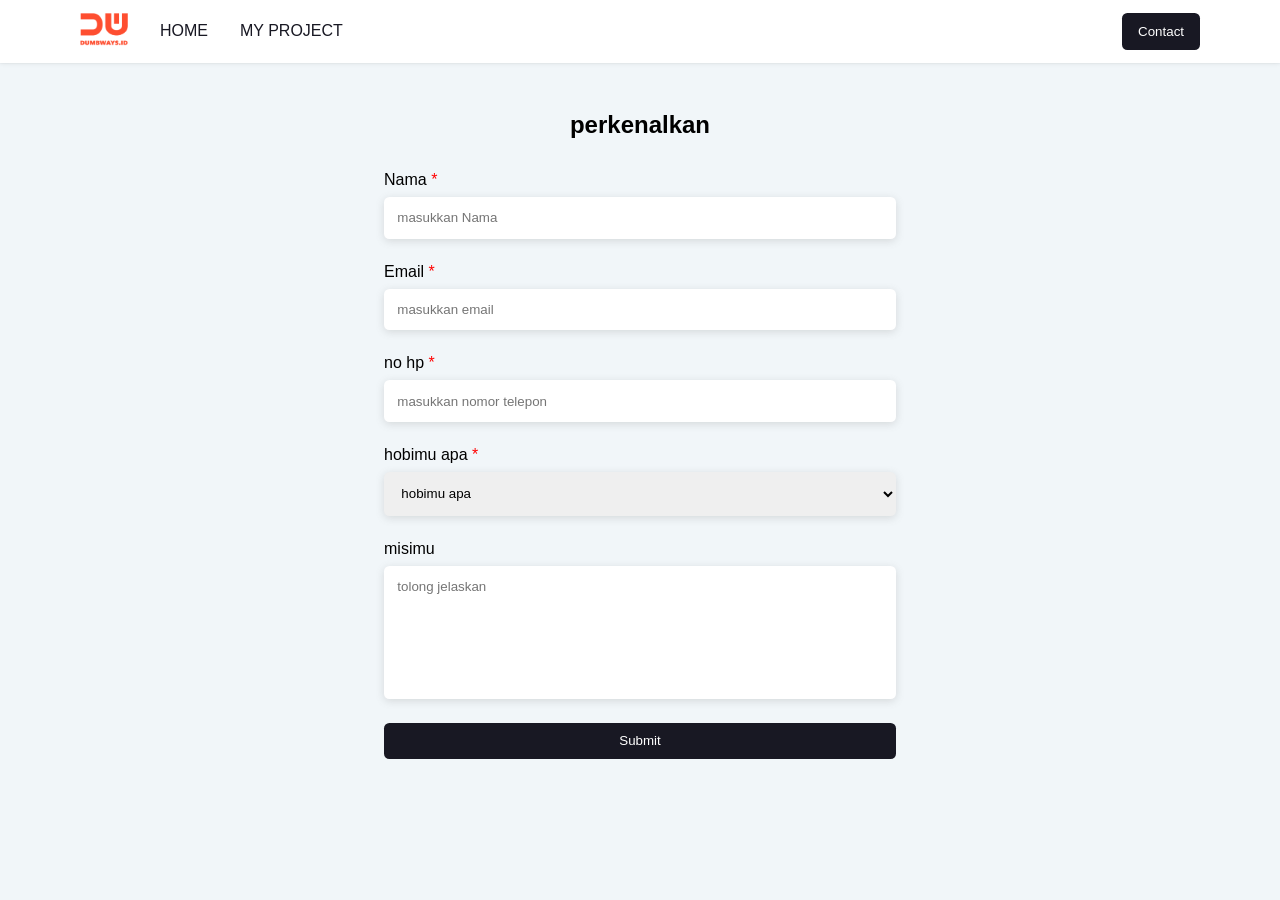
==== abs.html @ 2f956285 "shjawiuw" ====
<!DOCTYPE html>
<html lang="en">
    <head>
        <meta name="viewport" content="width=device-width", initial-scale="1.0">
        <title>Contact Me</title>
        <link rel="stylesheet" href="cs.css">
     
    </head>

    <body>

      <nav>
        <div id="left-nav">
            <ul>
                <li>
                    <a class="nav-option" href="https://dumbways.id/" target="_blank">
                    <img src="z.png" alt="DumbWays ID logo">
                    </a>
                </li>

                <li>
                    <a class="nav-option" href="Index.html" style="font-weight: normal;">HOME</a>
                </li>

                <li>
                    <a class="nav-option" href="My-Project.html" style="font-weight: normal;">MY PROJECT</a>
                </li>
            </ul>
        </div>

        <div id="right-nav">
            <a href="#">
                <button type="button">
                    Contact
                </button>
            </a>
        </div>
    </nav>

    <!-- ------------------------------------------------------------------------------------------------- -->

    <h2 class="code">perkenalkan</h2>

    <form>
        <div>
            <label class="mandatory-field" for="masukkan Nama">Nama</label>
            <input type="text" placeholder="masukkan Nama" id="masukkan Nama" autocomplete="off" required />
        </div>

        <div>
            <label class="mandatory-field" for="emailw">Email</label>
            <input type="email" placeholder="masukkan email" id="emailw" autocomplete="off" required />
        </div>

        <div>
            <label class="mandatory-field" for="number1">no hp</label>
            <input type="number" placeholder="masukkan nomor telepon" id="number1" autocomplete="off" required />
        </div>

        <div>
            <label class="mandatory-field" for="hobimu-a">hobimu apa</label>
            <select id="hobimus-a" required>
                <option value="" hidden>hobimu apa</option>
                <option value="lari">lari</option>
                <option value="gammer">gammer</option>
                <option value="gak ada">gak ada</option>
                
            </select>
        </div>

        <div>
            <label for="misi">misimu</label>
            <textarea placeholder="tolong jelaskan" id="misi" autocomplete="off"></textarea>
        </div>

    
          <div>
            <button type="button" onclick="submitData()">Submit</button>
          </div>

        </form>
        <script src="contact.js"></script>
      </body>
    </html>
---- cs.css ----
*{
    font-family: 'Poppins', sans-serif;
    text-decoration: none;        
}

@import url('https://fonts.googleapis.com/css2?family=Poppins:ital,wght@0,100;0,200;0,300;0,400;0,500;0,600;0,700;0,800;0,900;1,100;1,200;1,300;1,400;1,500;1,600;1,700;1,800;1,900&display=swap');

body {
    margin: 0;
    background-color: #F1F6F9;
}

nav {
    background-color: white;
    padding: .8em 5em;
    box-shadow: rgba(0, 0, 0, 0.1) 0px 0px 5px 0px, rgba(0, 0, 0, 0.1) 0px 0px 1px 0px;
    position: -webkit-sticky;
    position: sticky;
    top: 0;

    display: flex;
    justify-content: space-between;
    align-items: center;
}

#left-nav ul {
    display: flex;
    list-style-type: none;
    align-items: center;
    padding: 0;
    margin: 0;
}

#left-nav li {
    padding-right: 2em;
}

#left-nav img {
    width: 48px;
}

.nav-option {
    color: #181823;
    font-weight: bolder;
}

.nav-option:hover {
    color: #ff4c34;
    transition: ease-in-out 0.314s;
    transition-delay: 0.0314s;
}


#parent-card-container {
    margin: 32px auto; 
    background-color: white; 
    width: 80%; 
    padding: 2em 3em;
    border-radius: .4em;
    box-shadow: rgba(99, 99, 99, 0.2) 0px 2px 8px 0px;
    
    display: flex;
    flex-direction: row;
}

#first-section {
    max-inline-size: 76%;
}

#first-section p {
    text-align: justify;
}

#CTAs {
    display: flex;
    align-items: baseline;
    gap: 2em;
    margin-top: 48px;
}


button {
    color: white;
    background-color: #181823; 
    border-radius: .4em; 
    border: none; 
    padding: .8em 1.2em;
}

button:hover {
    background-color: #ff4c34;
    cursor: pointer;
    transition: ease-in-out 0.314s;
    transition-delay: 0.0314s;
}


#first-section a {
    text-decoration: none; 
    color: #181823
}

#second-section {
    display: flex; 
    justify-content: baseline; 
    margin-top: 48px; 
    gap: 2em;
}

i {
    color: #181823;
}

i:hover {
    color: #ff4c34;
    cursor: pointer;
    transition: ease-in-out 0.314s;
    transition-delay: 0.0314s;
}

#right-hand {
    width: 100%
}

#inner-card {
    width: 100%; 
    border-radius: .4em; 
    box-shadow: rgba(99, 99, 99, 0.2) 0px 2px 8px 0px;
    text-align: center;
    padding-bottom: .5em;
    line-height: .5em;
}

#inner-card img {
    width: 320px; 
    height: 360px; 
    object-fit: cover;
    border-radius: .4em .4em 0 0;
}


.code{
    text-align: center;
    margin-top: 48px;
}



form {
    display: flex;
    flex-direction: column;
    margin: 32px auto;
    max-inline-size: 40%;
}

form div {
    display: flex;
    flex-direction: column;
    margin-bottom: 24px;
}

form div label {
    font-weight: 500;
    margin-bottom: 8px;
}

.mandatory-field::after {
    content: " *";
    color: red;
}

input, select, textarea {
    padding: 1em;
    border: none;
    border-radius: .4em;
    box-shadow: rgba(99, 99, 99, 0.2) 0px 2px 8px 0px;
}

input, select, textarea:focus-visible {
    outline: none;
}

textarea {
    resize: none;
    height: 8em;
}

.submit-button {
    align-self: end;
    margin-top: 48px;
}
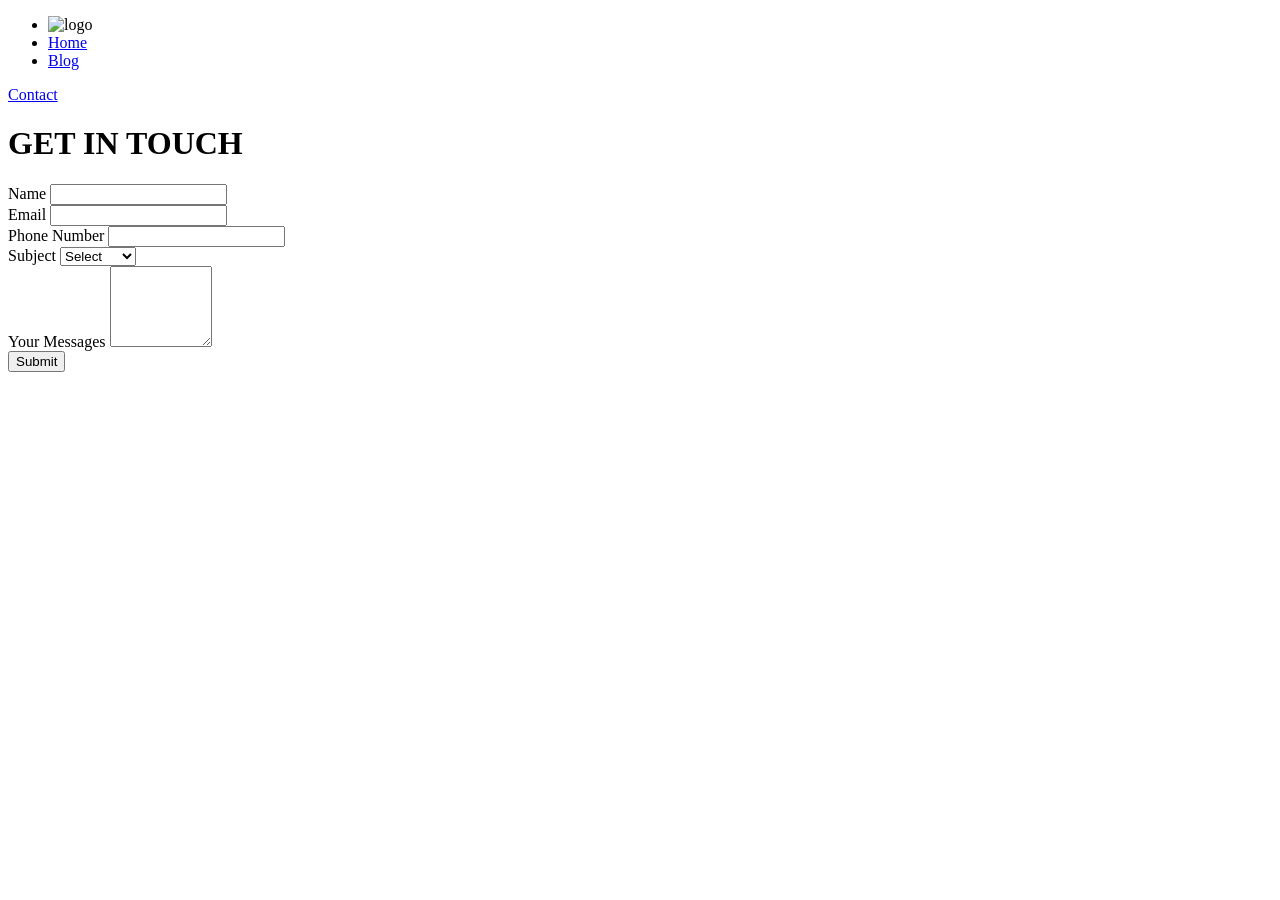
==== commit 4d6aed6f: "shhskakj" ====
--- a/abs.html
+++ b/abs.html
@@ -3,82 +3,77 @@
     <head>
         <meta name="viewport" content="width=device-width", initial-scale="1.0">
         <title>Contact Me</title>
-        <link rel="stylesheet" href="cs.css">
-     
+        <link rel="stylesheet" href="contact.css">
+        <link rel="stylesheet" href="style.css">
     </head>
 
     <body>
 
-      <nav>
-        <div id="left-nav">
-            <ul>
-                <li>
-                    <a class="nav-option" href="https://dumbways.id/" target="_blank">
-                    <img src="z.png" alt="DumbWays ID logo">
-                    </a>
-                </li>
+        <!-- awal-navigasi -->
+        <nav>
 
-                <li>
-                    <a class="nav-option" href="Index.html" style="font-weight: normal;">HOME</a>
-                </li>
+            <div class="nav-kiri">
+                <ul>
+                    <li>
+                        <img src="icon\logo-dumbways.png" alt="logo" >
+                    </li>
+    
+                    <li>
+                        <a class="active" href="index.html">Home</a>
+                    </li>
+    
+                    <li>
+                        <a href="#">Blog</a>
+                    </li>
+                </ul>
+            </div>
+    
+            <div class="nav-kanan">
+                <a href="contact.html">Contact</a>
+            </div>
+    
+        </nav>
+        <!-- akhir-navigasi -->
 
-                <li>
-                    <a class="nav-option" href="My-Project.html" style="font-weight: normal;">MY PROJECT</a>
-                </li>
-            </ul>
-        </div>
 
-        <div id="right-nav">
-            <a href="#">
-                <button type="button">
-                    Contact
-                </button>
-            </a>
-        </div>
-    </nav>
+        <h1>GET IN TOUCH</h1>
 
-    <!-- ------------------------------------------------------------------------------------------------- -->
-
-    <h2 class="code">perkenalkan</h2>
-
-    <form>
-        <div>
-            <label class="mandatory-field" for="masukkan Nama">Nama</label>
-            <input type="text" placeholder="masukkan Nama" id="masukkan Nama" autocomplete="off" required />
-        </div>
-
-        <div>
-            <label class="mandatory-field" for="emailw">Email</label>
-            <input type="email" placeholder="masukkan email" id="emailw" autocomplete="off" required />
-        </div>
-
-        <div>
-            <label class="mandatory-field" for="number1">no hp</label>
-            <input type="number" placeholder="masukkan nomor telepon" id="number1" autocomplete="off" required />
-        </div>
-
-        <div>
-            <label class="mandatory-field" for="hobimu-a">hobimu apa</label>
-            <select id="hobimus-a" required>
-                <option value="" hidden>hobimu apa</option>
-                <option value="lari">lari</option>
-                <option value="gammer">gammer</option>
-                <option value="gak ada">gak ada</option>
-                
+        <form>
+          <div>
+            <label for="input-name">Name</label>
+            <input id="input-name" type="text" required />
+          </div>
+    
+          <div>
+            <label for="input-email">Email</label>
+            <input id="input-email" type="email" required />
+          </div>
+    
+          <div>
+            <label for="input-phone">Phone Number</label>
+            <input id="input-phone" type="number" required />
+          </div>
+    
+          <div>
+            <label for="input-subject">Subject</label>
+            <select id="input-subject">
+              <option value="" hidden>Select</option>
+              <option>Frontend</option>
+              <option>Backend</option>
+              <option>Fullstack</option>
             </select>
-        </div>
-
-        <div>
-            <label for="misi">misimu</label>
-            <textarea placeholder="tolong jelaskan" id="misi" autocomplete="off"></textarea>
-        </div>
-
+          </div>
+    
+          <div>
+            <label for="input-message">Your Messages</label>
+            <textarea id="input-message" rows="5" cols="10"></textarea>
+          </div>
     
           <div>
             <button type="button" onclick="submitData()">Submit</button>
           </div>
 
         </form>
-        <script src="contact.js"></script>
+        <script src="/sayang/contact.js"></script>
       </body>
     </html>
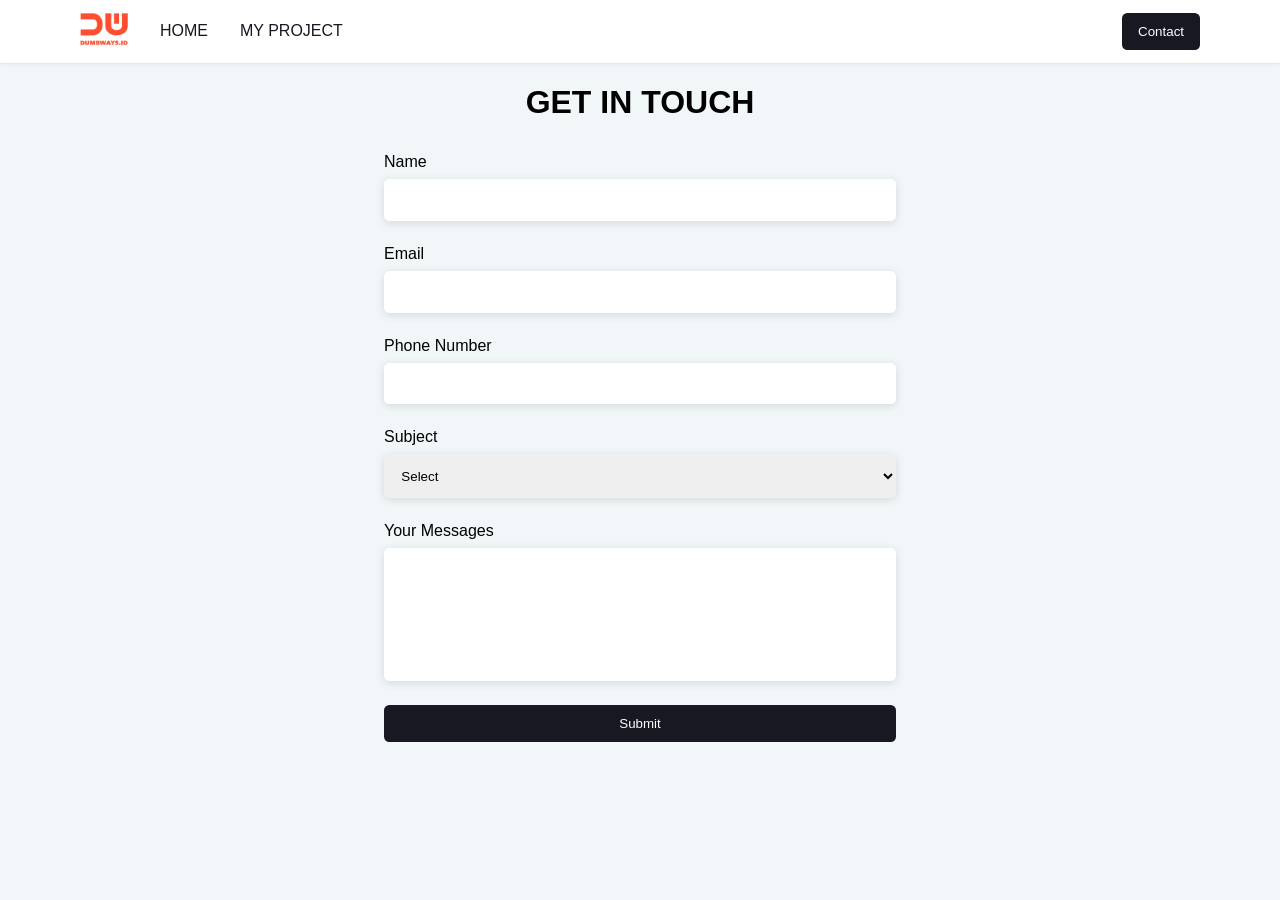
==== commit 0128c836: "shsgjssjhgsjd" ====
--- a/abs.html
+++ b/abs.html
@@ -4,37 +4,42 @@
         <meta name="viewport" content="width=device-width", initial-scale="1.0">
         <title>Contact Me</title>
         <link rel="stylesheet" href="contact.css">
-        <link rel="stylesheet" href="style.css">
+        <link rel="stylesheet" href="/sayang/cs.css">
     </head>
 
     <body>
-
-        <!-- awal-navigasi -->
         <nav>
-
-            <div class="nav-kiri">
+            <div id="left-nav">
                 <ul>
                     <li>
-                        <img src="icon\logo-dumbways.png" alt="logo" >
+                        <a class="nav-option" href="https://dumbways.id/" target="_blank">
+                        <img src="sayang/z.png" alt="DumbWays ID logo">
+                        </a>
                     </li>
     
                     <li>
-                        <a class="active" href="index.html">Home</a>
+                        <a class="nav-option" href="Index.html" style="font-weight: normal;">HOME</a>
                     </li>
     
                     <li>
-                        <a href="#">Blog</a>
+                        <a class="nav-option" href="My-Project.html" style="font-weight: normal;">MY PROJECT</a>
                     </li>
                 </ul>
             </div>
     
-            <div class="nav-kanan">
-                <a href="contact.html">Contact</a>
+            <div id="right-nav">
+                <a href="#">
+                    <button type="button">
+                        Contact
+                    </button>
+                </a>
             </div>
+        </nav>
     
-        </nav>
-        <!-- akhir-navigasi -->
-
+        <!-- ------------------------------------------------------------------------------------------------- -->
+    
+    
+   
 
         <h1>GET IN TOUCH</h1>
 
--- a/sayang/cs.css
+++ b/sayang/cs.css
@@ -0,0 +1,194 @@
+*{
+    font-family: 'Poppins', sans-serif;
+    text-decoration: none;        
+}
+
+@import url('https://fonts.googleapis.com/css2?family=Poppins:ital,wght@0,100;0,200;0,300;0,400;0,500;0,600;0,700;0,800;0,900;1,100;1,200;1,300;1,400;1,500;1,600;1,700;1,800;1,900&display=swap');
+
+body {
+    margin: 0;
+    background-color: #F1F6F9;
+}
+
+nav {
+    background-color: white;
+    padding: .8em 5em;
+    box-shadow: rgba(0, 0, 0, 0.1) 0px 0px 5px 0px, rgba(0, 0, 0, 0.1) 0px 0px 1px 0px;
+    position: -webkit-sticky;
+    position: sticky;
+    top: 0;
+
+    display: flex;
+    justify-content: space-between;
+    align-items: center;
+}
+
+#left-nav ul {
+    display: flex;
+    list-style-type: none;
+    align-items: center;
+    padding: 0;
+    margin: 0;
+}
+
+#left-nav li {
+    padding-right: 2em;
+}
+
+#left-nav img {
+    width: 48px;
+}
+
+.nav-option {
+    color: #181823;
+    font-weight: bolder;
+}
+
+.nav-option:hover {
+    color: #ff4c34;
+    transition: ease-in-out 0.314s;
+    transition-delay: 0.0314s;
+}
+
+
+#parent-card-container {
+    margin: 32px auto; 
+    background-color: white; 
+    width: 80%; 
+    padding: 2em 3em;
+    border-radius: .4em;
+    box-shadow: rgba(99, 99, 99, 0.2) 0px 2px 8px 0px;
+    
+    display: flex;
+    flex-direction: row;
+}
+
+#first-section {
+    max-inline-size: 76%;
+}
+
+#first-section p {
+    text-align: justify;
+}
+
+#CTAs {
+    display: flex;
+    align-items: baseline;
+    gap: 2em;
+    margin-top: 48px;
+}
+
+
+button {
+    color: white;
+    background-color: #181823; 
+    border-radius: .4em; 
+    border: none; 
+    padding: .8em 1.2em;
+}
+
+button:hover {
+    background-color: #ff4c34;
+    cursor: pointer;
+    transition: ease-in-out 0.314s;
+    transition-delay: 0.0314s;
+}
+
+
+#first-section a {
+    text-decoration: none; 
+    color: #181823
+}
+
+#second-section {
+    display: flex; 
+    justify-content: baseline; 
+    margin-top: 48px; 
+    gap: 2em;
+}
+
+i {
+    color: #181823;
+}
+
+i:hover {
+    color: #ff4c34;
+    cursor: pointer;
+    transition: ease-in-out 0.314s;
+    transition-delay: 0.0314s;
+}
+
+#right-hand {
+    width: 100%
+}
+
+#inner-card {
+    width: 100%; 
+    border-radius: .4em; 
+    box-shadow: rgba(99, 99, 99, 0.2) 0px 2px 8px 0px;
+    text-align: center;
+    padding-bottom: .5em;
+    line-height: .5em;
+}
+
+#inner-card img {
+    width: 320px; 
+    height: 360px; 
+    object-fit: cover;
+    border-radius: .4em .4em 0 0;
+}
+
+
+.code{
+    text-align: center;
+    margin-top: 48px;
+}
+
+
+
+form {
+    display: flex;
+    flex-direction: column;
+    margin: 32px auto;
+    max-inline-size: 40%;
+}
+
+form div {
+    display: flex;
+    flex-direction: column;
+    margin-bottom: 24px;
+}
+
+form div label {
+    font-weight: 500;
+    margin-bottom: 8px;
+}
+
+.mandatory-field::after {
+    content: " *";
+    color: red;
+}
+
+input, select, textarea {
+    padding: 1em;
+    border: none;
+    border-radius: .4em;
+    box-shadow: rgba(99, 99, 99, 0.2) 0px 2px 8px 0px;
+}
+
+input, select, textarea:focus-visible {
+    outline: none;
+}
+
+textarea {
+    resize: none;
+    height: 8em;
+}
+
+.submit-button {
+    align-self: end;
+    margin-top: 48px;
+}
+h1{
+    text-align: center;
+}
